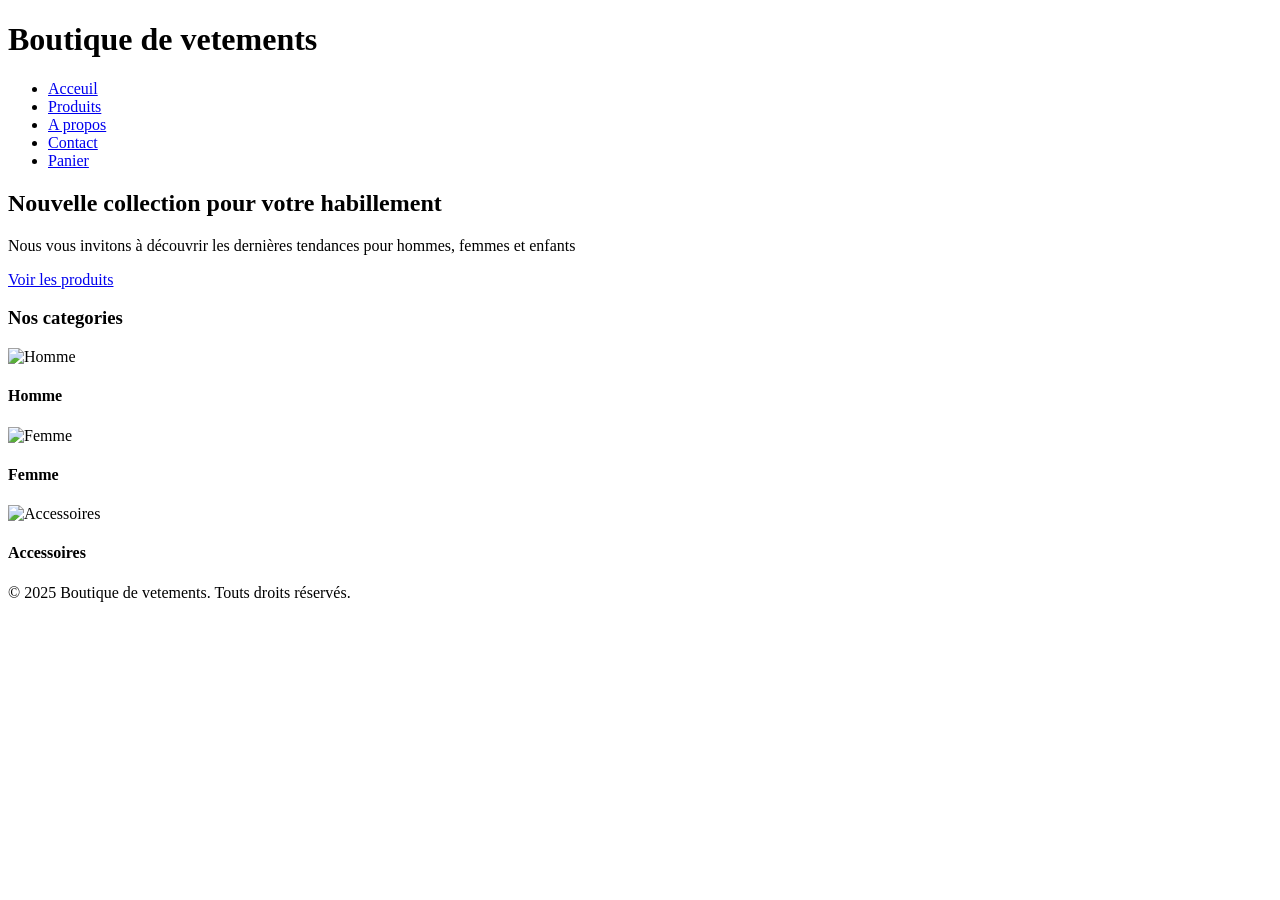
==== index.html @ d111c4de "Add files via upload" ====
<!DOCTYPE html>
<html>
<head>
	<meta charset="utf-8">
	<meta name="viewport" content="width=device-width, initial-scale=1">
	<title>Boutique de vetements</title>
	<link rel="stylesheet" type="text/css" href="styles/style.CSS">
</head>
<body>

	<header>
		<h1>Boutique de vetements</h1>
		<nav>
			<ul>
				<li><a href="index.html">Acceuil</a></li>
				<li><a href="proiduits.html">Produits</a></li>
				<li><a href="a_propos.html">A propos</a></li>
				<li><a href="contact.html">Contact</a></li>
				<li><a href="panier.html">Panier</a></li>
			</ul>
		</nav>
	</header>

	<section class="hero">
		<h2>Nouvelle collection pour votre habillement</h2>
		<p>Nous vous invitons à découvrir les dernières tendances pour hommes, femmes et enfants</p>
		<a href="produits.html" class="btn">Voir les produits</a>
	</section>

	<section class="categories">
		<h3>Nos categories</h3>
		<div class="grid">
			<div class="cat">
				<img src="images/Image1h.jpg" alt="Homme">
				<h4>Homme</h4>
			</div>
			<div class="cat">
				<img src="images/Image1fem.jpg" alt="Femme">
				<h4>Femme</h4>
			</div>
			<div class="cat">
				<img src="images/Image1ac.jpg" alt="Accessoires">
				<h4>Accessoires</h4>
			</div>
		</div>
	</section>

	<footer>
		<p>&copy; 2025 Boutique de vetements. Touts droits réservés.</p>
	</footer>
<script src="script.js"></script>
</body>
</html>
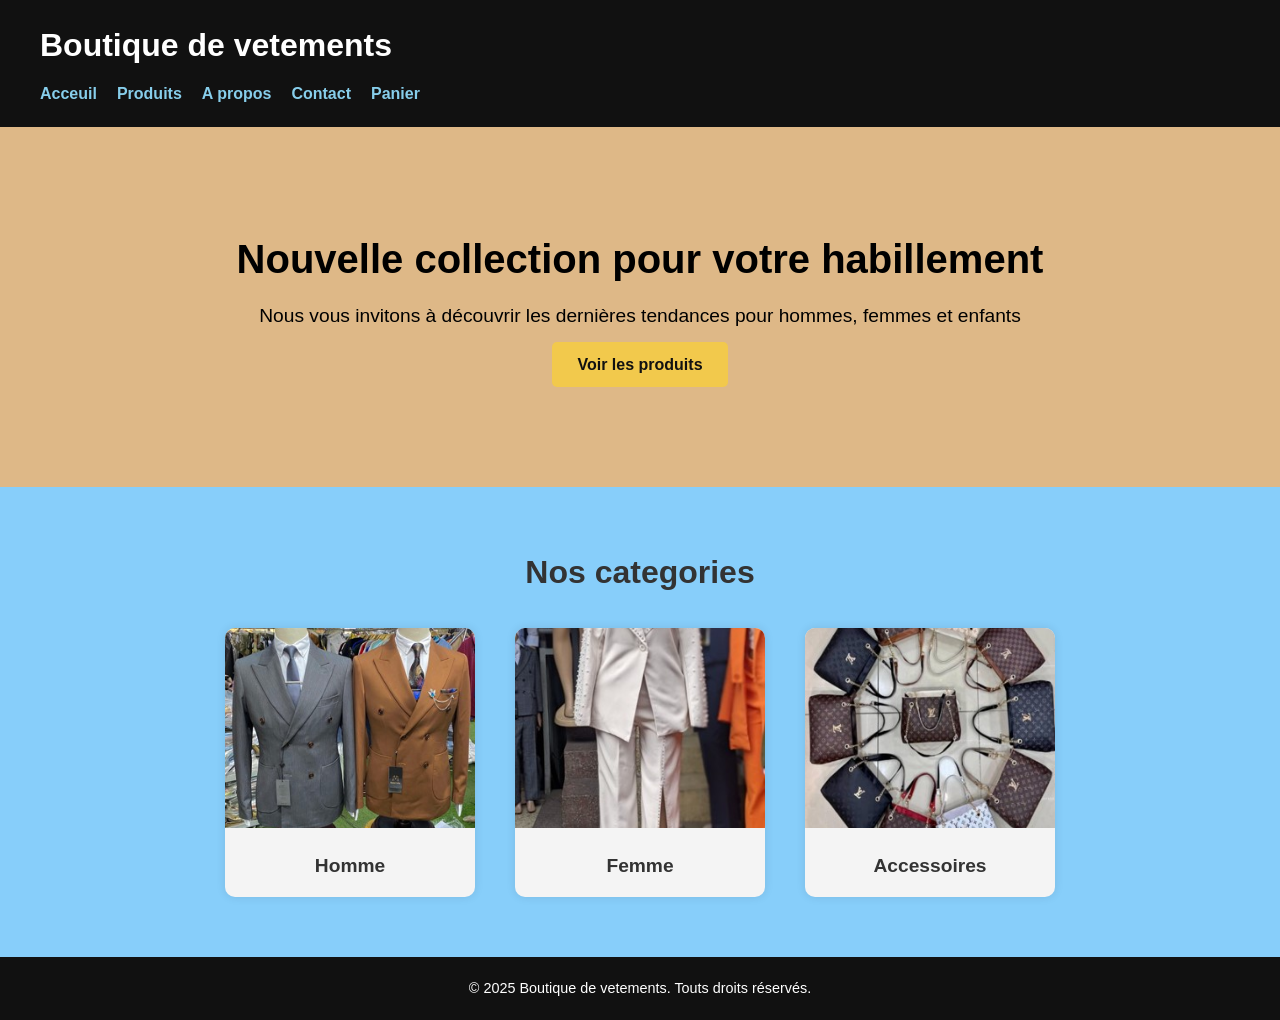
==== commit 984c7371: "Update index.html" ====
--- a/index.html
+++ b/index.html
@@ -4,7 +4,7 @@
 	<meta charset="utf-8">
 	<meta name="viewport" content="width=device-width, initial-scale=1">
 	<title>Boutique de vetements</title>
-	<link rel="stylesheet" type="text/css" href="styles/style.CSS">
+	<link rel="stylesheet" type="text/css" href="style.CSS">
 </head>
 <body>
 
@@ -31,15 +31,15 @@
 		<h3>Nos categories</h3>
 		<div class="grid">
 			<div class="cat">
-				<img src="images/Image1h.jpg" alt="Homme">
+				<img src="Image1h.jpg" alt="Homme">
 				<h4>Homme</h4>
 			</div>
 			<div class="cat">
-				<img src="images/Image1fem.jpg" alt="Femme">
+				<img src="Image1fem.jpg" alt="Femme">
 				<h4>Femme</h4>
 			</div>
 			<div class="cat">
-				<img src="images/Image1ac.jpg" alt="Accessoires">
+				<img src="Image1ac.jpg" alt="Accessoires">
 				<h4>Accessoires</h4>
 			</div>
 		</div>
@@ -50,4 +50,4 @@
 	</footer>
 <script src="script.js"></script>
 </body>
-</html>+</html>
--- a/style.CSS
+++ b/style.CSS
@@ -0,0 +1,123 @@
+*  {
+	margin: 0;
+	padding: 0;
+	box-sizing: border-box;
+}
+
+body {
+	font-family: Arial, sans-serif;
+	background-color: #f9f9f9;
+	color: #333;
+	line-height: 1.6;
+}
+
+header {
+	background-color: #111;
+	color: #fff;
+	padding: 20px 40px;
+}
+
+header h1 {
+	margin-bottom: 10px;
+	font-size: 2rem;
+}
+
+nav ul {
+	list-style: none;
+	display: flex;
+	gap: 20px;
+	flex-wrap: wrap;
+}
+
+nav a {
+	color: skyblue;
+	text-decoration: none;
+	font-weight: bold;
+	transition: color 0.3s ease;
+}
+
+nav a:hover {
+	color: #f2c94c;
+}
+
+.hero {
+	background: burlywood;
+	padding: 100px 20px;
+	text-align: center;
+	color: black;
+}
+
+.hero h2 {
+	font-size: 2.5rem;
+	margin-bottom: 10px;
+}
+
+.hero p {
+	font-size: 1.2rem;
+	margin-bottom: 10px;
+}
+
+.btn {
+	display: inline-block;
+	background-color: #f2c94c;
+	color: #111;
+	padding: 10px 25px;
+	font-weight: bold;
+	text-decoration: none;
+	border-radius: 5px;
+	transition: background-color 0.3s ease;
+}
+
+.btn:hover {
+	background-color: #e0b742;
+}
+
+.categories{
+	padding: 60px 40px;
+	text-align: center;
+	background-color: lightskyblue;
+}
+
+.categories h3 {
+	font-size: 2rem;
+	margin-bottom: 30px;
+}
+
+.grid {
+	display: flex;
+	justify-content: center;
+	gap: 40px;
+	flex-wrap: nowrap;
+}
+
+.cat {
+	background-color: #f4f4f4;
+	border-radius: 10px;
+	overflow: hidden;
+	box-shadow: 0 0 10px rgba(0, 0, 0, 0.1);
+	width: 250px;
+	transition: transform 0.3s ease;
+}
+
+.cat:hover {
+	transform: scale(1.05);
+}
+
+.cat img {
+	width: 100%;
+	height: 200px;
+	object-fit: cover;
+}
+
+.cat h4 {
+	padding: 15px;
+	font-size: 1.2rem;
+}
+
+footer {
+	background-color: #111;
+	color: #fff;
+	text-align: center;
+	padding: 20px;
+	font-size: 0.9rem;
+}
